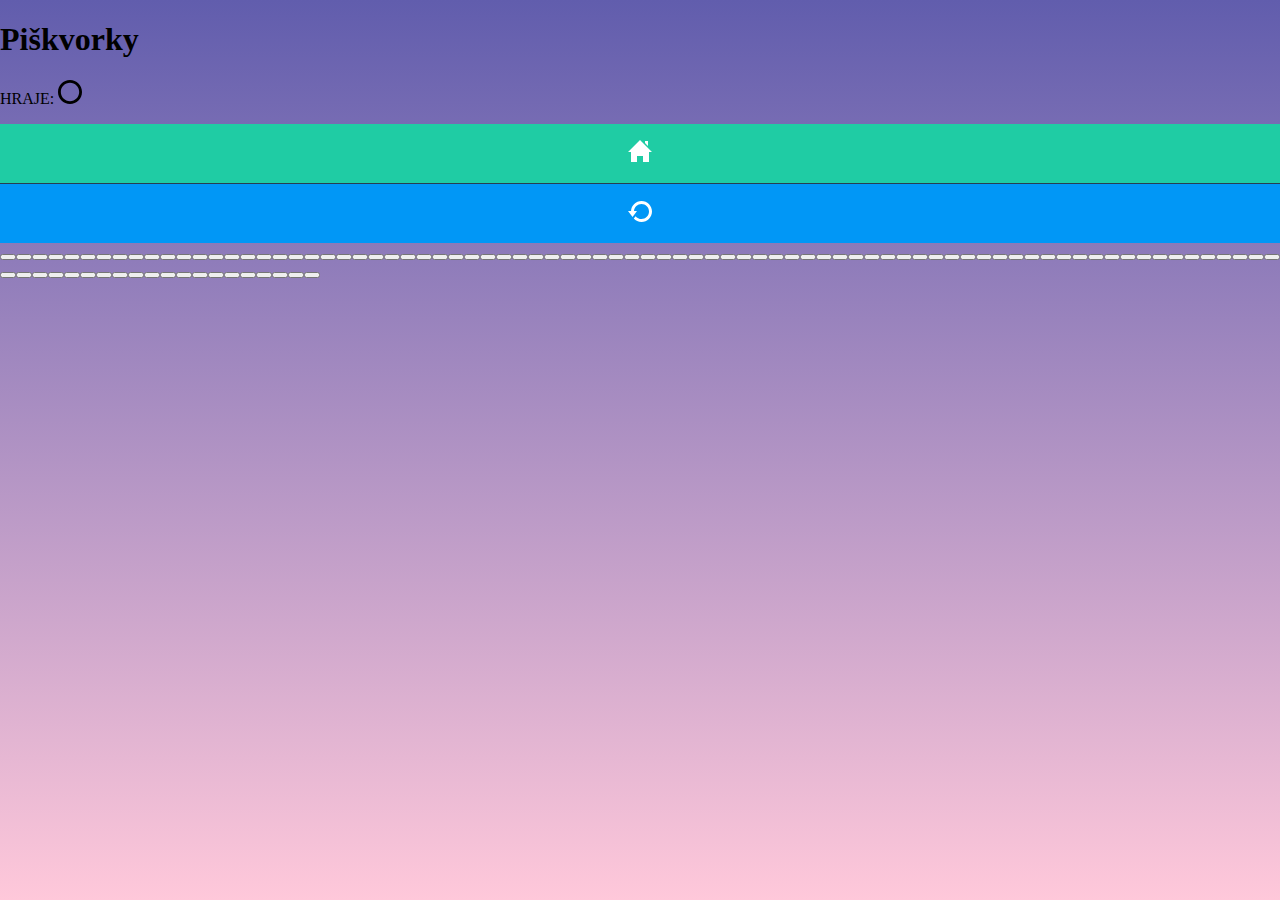
==== hra.html @ b9f61a4a "Hra HTML" ====
<!DOCTYPE html>
<html lang="cs">
  <head>
    <meta charset="UTF-8" />
    <meta http-equiv="X-UA-Compatible" content="IE=edge" />
    <meta name="viewport" content="width=device-width, initial-scale=1.0" />
    <title>Hra</title>
    <link rel="stylesheet" type="text/css" href="styly.css" />
    <link rel="preconnect" href="https://fonts.gstatic.com" />
    <link
      href="https://fonts.googleapis.com/css2?family=Lobster&family=Roboto&display=swap"
      rel="stylesheet"
    />
  </head>
  <body>
    <main class="hra">
      <section class="hlavicka">
        <h1 class="hlavicka__nadpis">Piškvorky</h1>
        <div class="hlavicka__detail">
          <p class="hrac">
            HRAJE:
            <img class="hrac--kolecko-bile" src="circle.svg" alt="kolečko" />
          </p>
          <section class="piskvorky__tlacitko">
            <a class="piskvorky__tlacitko--zelene" href="index.html"
              ><img src="home.svg" alt="Tlačítko domů"
            /></a>
            <a class="piskvorky__tlacitko--modre" href="hra.html"
              ><img src="restart.svg" alt="Tlačítko pro novou hru"
            /></a>
          </section>
        </div>
      </section>
      <section class="herni-pole">
        <button type="button"></button><button type="button"></button
        ><button type="button"></button><button type="button"></button
        ><button type="button"></button><button type="button"></button
        ><button type="button"></button><button type="button"></button
        ><button type="button"></button><button type="button"></button
        ><button type="button"></button><button type="button"></button
        ><button type="button"></button><button type="button"></button
        ><button type="button"></button><button type="button"></button
        ><button type="button"></button><button type="button"></button
        ><button type="button"></button><button type="button"></button
        ><button type="button"></button><button type="button"></button
        ><button type="button"></button><button type="button"></button
        ><button type="button"></button><button type="button"></button
        ><button type="button"></button><button type="button"></button
        ><button type="button"></button><button type="button"></button
        ><button type="button"></button><button type="button"></button
        ><button type="button"></button><button type="button"></button
        ><button type="button"></button><button type="button"></button
        ><button type="button"></button><button type="button"></button
        ><button type="button"></button><button type="button"></button
        ><button type="button"></button><button type="button"></button
        ><button type="button"></button><button type="button"></button
        ><button type="button"></button><button type="button"></button
        ><button type="button"></button><button type="button"></button
        ><button type="button"></button><button type="button"></button
        ><button type="button"></button><button type="button"></button
        ><button type="button"></button><button type="button"></button
        ><button type="button"></button><button type="button"></button
        ><button type="button"></button><button type="button"></button
        ><button type="button"></button><button type="button"></button
        ><button type="button"></button><button type="button"></button
        ><button type="button"></button><button type="button"></button
        ><button type="button"></button><button type="button"></button
        ><button type="button"></button><button type="button"></button
        ><button type="button"></button><button type="button"></button
        ><button type="button"></button><button type="button"></button
        ><button type="button"></button><button type="button"></button
        ><button type="button"></button><button type="button"></button
        ><button type="button"></button><button type="button"></button
        ><button type="button"></button><button type="button"></button
        ><button type="button"></button><button type="button"></button
        ><button type="button"></button><button type="button"></button
        ><button type="button"></button><button type="button"></button
        ><button type="button"></button><button type="button"></button
        ><button type="button"></button><button type="button"></button
        ><button type="button"></button><button type="button"></button
        ><button type="button"></button><button type="button"></button
        ><button type="button"></button><button type="button"></button
        ><button type="button"></button><button type="button"></button
        ><button type="button"></button><button type="button"></button>
      </section>
    </main>
  </body>
</html>
---- styly.css ----
html {
  box-sizing: border-box;
}
*,
::after,
::before {
  box-sizing: inherit;
}

body {
  margin: 0;
  padding: 0;
  background: linear-gradient(#615dad, #ffc8da);
  background-repeat: no-repeat;
  background-attachment: fixed;
  display: flex;
  justify-content: center;
}

.piskvorky {
  width: 365px;
  background-color: #283e50;
  border-radius: 10px 10px 0 0;
  margin: 3.25rem;
  box-shadow: 0 -5px 20px rgba(0, 0, 0, 0.5);
  color: #ffffff;
  font-family: 'Roboto', sans-serif;
  text-align: center;
  font-size: 1rem;
  line-height: 1.5;
  padding: 0;
}

.hlavicka__obrazek {
  width: 365px;
  height: 220px;
  border-radius: 10px 10px 0 0;
}

.informace {
  margin: 0;
  padding: 1.25rem 0.938rem;
}

.informace__nadpis {
  margin: 0;
  padding-bottom: 0.625rem;
  font-family: 'Lobster', cursive;
  font-weight: normal;
  font-size: 3rem;
  line-height: 1.2;
}

.piskvorky__tlacitko a {
  text-decoration: none;
  color: #ffffff;
  display: block;
  text-align: center;
  padding: 0.938rem 0;
  font-size: 1.1rem;
}

.piskvorky__tlacitko--zelene {
  background-color: #1fcca4;
  border-bottom: 1px solid #283e50;
}

.piskvorky__tlacitko--zelene:hover,
.piskvorky__tlacitko--zelene:focus {
  background-color: #1cbb96;
}

.piskvorky__tlacitko--modre {
  background-color: #0197f6;
}

.piskvorky__tlacitko--modre:hover,
.piskvorky__tlacitko--modre:focus {
  background-color: #0090e9;
}

/* mobile first: úzká obrazovka / mobilní zařízení */
.pravidla {
  max-width: 800px;
  background-color: #283e50;
  border-radius: 10px 10px 0 0;
  margin: 3.25rem;
  box-shadow: 0 -5px 20px rgba(0, 0, 0, 0.5);
  color: #ffffff;
  font-family: 'Roboto', sans-serif;
  text-align: left;
  font-size: 1rem;
  line-height: 1.5;
}

.prehled-pravidel {
  margin-top: 0.625rem;
  padding: 0.625rem;
}

.prehled-pravidel__nadpis {
  margin: 0;
  padding-bottom: 0.625rem;
  font-family: 'Lobster', cursive;
  font-weight: normal;
  text-align: center;
  font-size: 2.5rem;
  line-height: 1.2;
}

.prehled-pravidel__text li {
  padding: 0 0 0.625rem 0.625rem;
}

.prehled-pravidel__text--kolecko-bile,
.prehled-pravidel__text--krizek-bily {
  width: 1em;
  height: 1em;
  filter: invert(100%);
}

.ukazky-ze-hry {
  padding: 0;
}

.priklad {
  font-size: 1rem;
  text-align: center;
  margin-bottom: 2.5rem;
}

.priklad__obrazek {
  width: 100%;
}

.priklad__text {
  font-style: italic;
  padding-top: 0.3rem;
}

/* široká obrazovka / tablet */
@media only screen and (min-width: 600px) {
  .pravidla {
    font-size: 1.2rem;
  }
  .prehled-pravidel__nadpis {
    font-size: 3rem;
  }
  .prehled-pravidel {
    padding: 1rem 1.5rem, 1rem 1rem;
  }
  .ukazky-ze-hry {
    padding: 1.875rem 1.875rem 0 1.875rem;
    display: flex;
    flex-wrap: wrap;
    justify-content: space-between;
  }
  .priklad {
    margin: 0;
    padding-bottom: 2.5rem;
    width: calc((100% - 1.875rem) / 2);
  }
}

/* ultra široká obrazovka / PC */
@media only screen and (min-width: 1200px) {
  .pravidla {
    max-width: 1000px;
  }
}
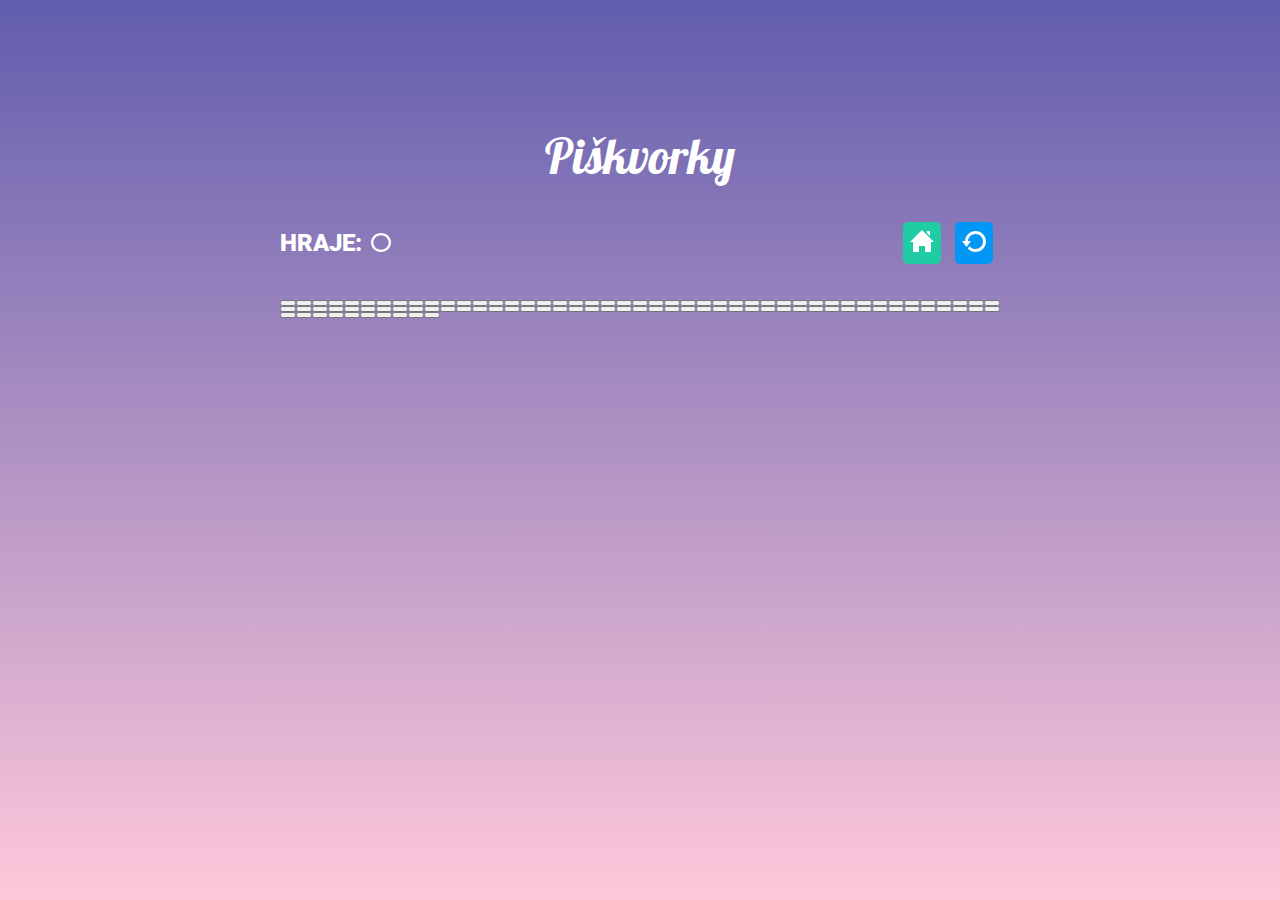
==== commit 8e649d72: "CSS hlavička a tlačítka" ====
--- a/hra.html
+++ b/hra.html
@@ -16,20 +16,20 @@
     <main class="hra">
       <section class="hlavicka">
         <h1 class="hlavicka__nadpis">Piškvorky</h1>
-        <div class="hlavicka__detail">
-          <p class="hrac">
-            HRAJE:
+        <section class="hlavicka__detail">
+          <div class="hrac">
+            <p class="hrac__text">HRAJE:</p>
             <img class="hrac--kolecko-bile" src="circle.svg" alt="kolečko" />
-          </p>
-          <section class="piskvorky__tlacitko">
-            <a class="piskvorky__tlacitko--zelene" href="index.html"
+          </div>
+          <div class="hra__tlacitko">
+            <a class="hra__tlacitko--zelene" href="index.html"
               ><img src="home.svg" alt="Tlačítko domů"
             /></a>
-            <a class="piskvorky__tlacitko--modre" href="hra.html"
+            <a class="hra__tlacitko--modre" href="hra.html"
               ><img src="restart.svg" alt="Tlačítko pro novou hru"
             /></a>
-          </section>
-        </div>
+          </div>
+        </section>
       </section>
       <section class="herni-pole">
         <button type="button"></button><button type="button"></button
--- a/styly.css
+++ b/styly.css
@@ -7,6 +7,7 @@
   box-sizing: inherit;
 }
 
+/* Pozadí všech stránek: */
 body {
   margin: 0;
   padding: 0;
@@ -17,6 +18,7 @@
   justify-content: center;
 }
 
+/* Úvodní stránka: Piškvorky */
 .piskvorky {
   width: 365px;
   background-color: #283e50;
@@ -79,6 +81,7 @@
   background-color: #0090e9;
 }
 
+/* Stránka s pravidly: */
 /* mobile first: úzká obrazovka / mobilní zařízení */
 .pravidla {
   max-width: 800px;
@@ -168,3 +171,97 @@
     max-width: 1000px;
   }
 }
+
+/* Stránka hra: */
+.hra {
+  max-width: 80vmin;
+  margin: 10% 0;
+  color: #ffffff;
+  font-family: 'Roboto', sans-serif;
+  text-align: left;
+}
+
+.hlavicka__nadpis {
+  margin: 0;
+  padding: 0;
+  font-family: 'Lobster', cursive;
+  font-weight: normal;
+  text-align: center;
+  font-size: 3rem;
+  line-height: 1.2;
+}
+
+.hlavicka__detail {
+  display: flex;
+  justify-content: space-between;
+  margin: 5% 0;
+}
+
+.hrac {
+  display: flex;
+  align-items: center;
+  margin: 0;
+  width: calc(((100% - 1rem) / 3) * 2);
+}
+
+.hrac__text {
+  margin: 0;
+  font-size: 1.5rem;
+  font-weight: 900;
+  margin-right: 2%;
+}
+
+.hrac--kolecko-bile {
+  display: block;
+  width: 1.2rem;
+  height: 1.2rem;
+  filter: invert(100%);
+}
+
+.hra__tlacitko {
+  display: flex;
+  justify-content: flex-end;
+  align-items: center;
+  width: calc((100% - 1rem) / 3);
+}
+
+.hra__tlacitko a {
+  display: block;
+  margin: 0 3%;
+  padding: 3%;
+  border-radius: 5px;
+}
+
+.hra__tlacitko--zelene img,
+.hra__tlacitko--modre img {
+  width: 100%;
+}
+
+.hra__tlacitko--zelene {
+  background-color: #1fcca4;
+}
+
+.hra__tlacitko--zelene:hover,
+.hra__tlacitko--zelene:focus {
+  background-color: #1cbb96;
+}
+
+.hra__tlacitko--modre {
+  background-color: #0197f6;
+}
+
+.hra__tlacitko--modre:hover,
+.hra__tlacitko--modre:focus {
+  background-color: #0090e9;
+}
+
+.herni-pole {
+  display: flex;
+  flex-wrap: wrap;
+  padding: 0;
+}
+
+/* button {
+  padding: 0;
+  margin: 0;
+} */
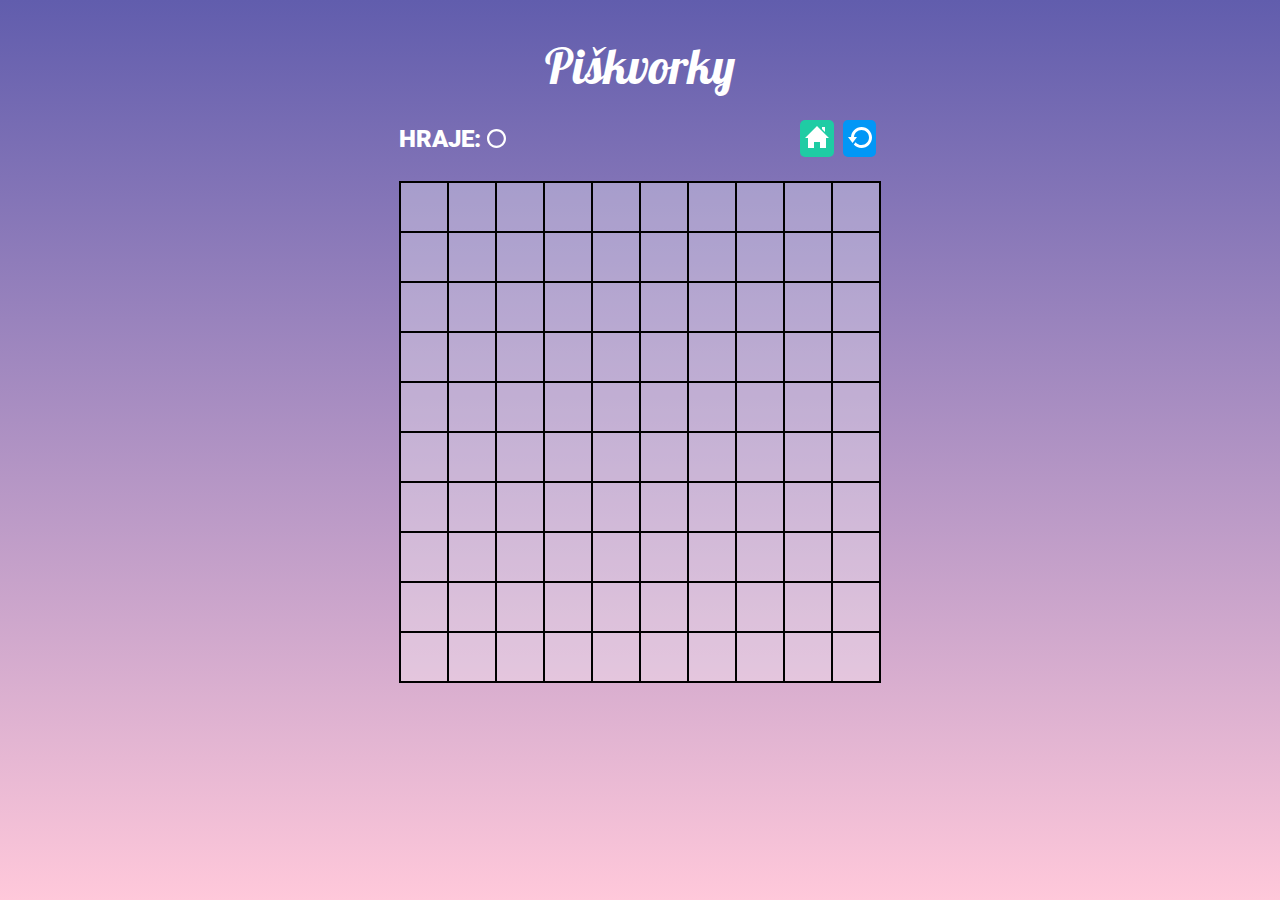
==== commit c4df665a: "CSS herní pole" ====
--- a/hra.html
+++ b/hra.html
@@ -19,7 +19,11 @@
         <section class="hlavicka__detail">
           <div class="hrac">
             <p class="hrac__text">HRAJE:</p>
-            <img class="hrac--kolecko-bile" src="circle.svg" alt="kolečko" />
+            <img
+              class="hrac__symbol--kolecko-bile"
+              src="circle.svg"
+              alt="kolečko"
+            />
           </div>
           <div class="hra__tlacitko">
             <a class="hra__tlacitko--zelene" href="index.html"
@@ -32,56 +36,126 @@
         </section>
       </section>
       <section class="herni-pole">
-        <button type="button"></button><button type="button"></button
-        ><button type="button"></button><button type="button"></button
-        ><button type="button"></button><button type="button"></button
-        ><button type="button"></button><button type="button"></button
-        ><button type="button"></button><button type="button"></button
-        ><button type="button"></button><button type="button"></button
-        ><button type="button"></button><button type="button"></button
-        ><button type="button"></button><button type="button"></button
-        ><button type="button"></button><button type="button"></button
-        ><button type="button"></button><button type="button"></button
-        ><button type="button"></button><button type="button"></button
-        ><button type="button"></button><button type="button"></button
-        ><button type="button"></button><button type="button"></button
-        ><button type="button"></button><button type="button"></button
-        ><button type="button"></button><button type="button"></button
-        ><button type="button"></button><button type="button"></button
-        ><button type="button"></button><button type="button"></button
-        ><button type="button"></button><button type="button"></button
-        ><button type="button"></button><button type="button"></button
-        ><button type="button"></button><button type="button"></button
-        ><button type="button"></button><button type="button"></button
-        ><button type="button"></button><button type="button"></button
-        ><button type="button"></button><button type="button"></button
-        ><button type="button"></button><button type="button"></button
-        ><button type="button"></button><button type="button"></button
-        ><button type="button"></button><button type="button"></button
-        ><button type="button"></button><button type="button"></button
-        ><button type="button"></button><button type="button"></button
-        ><button type="button"></button><button type="button"></button
-        ><button type="button"></button><button type="button"></button
-        ><button type="button"></button><button type="button"></button
-        ><button type="button"></button><button type="button"></button
-        ><button type="button"></button><button type="button"></button
-        ><button type="button"></button><button type="button"></button
-        ><button type="button"></button><button type="button"></button
-        ><button type="button"></button><button type="button"></button
-        ><button type="button"></button><button type="button"></button
-        ><button type="button"></button><button type="button"></button
-        ><button type="button"></button><button type="button"></button
-        ><button type="button"></button><button type="button"></button
-        ><button type="button"></button><button type="button"></button
-        ><button type="button"></button><button type="button"></button
-        ><button type="button"></button><button type="button"></button
-        ><button type="button"></button><button type="button"></button
-        ><button type="button"></button><button type="button"></button
-        ><button type="button"></button><button type="button"></button
-        ><button type="button"></button><button type="button"></button
-        ><button type="button"></button><button type="button"></button
-        ><button type="button"></button><button type="button"></button
-        ><button type="button"></button><button type="button"></button>
+        <div class="herni-pole__rada">
+          <button type="button"></button>
+          <button type="button"></button>
+          <button type="button"></button>
+          <button type="button"></button>
+          <button type="button"></button>
+          <button type="button"></button>
+          <button type="button"></button>
+          <button type="button"></button>
+          <button type="button"></button>
+          <button type="button"></button>
+        </div>
+        <div class="herni-pole__rada">
+          <button type="button"></button>
+          <button type="button"></button>
+          <button type="button"></button>
+          <button type="button"></button>
+          <button type="button"></button>
+          <button type="button"></button>
+          <button type="button"></button>
+          <button type="button"></button>
+          <button type="button"></button>
+          <button type="button"></button>
+        </div>
+        <div class="herni-pole__rada">
+          <button type="button"></button>
+          <button type="button"></button>
+          <button type="button"></button>
+          <button type="button"></button>
+          <button type="button"></button>
+          <button type="button"></button>
+          <button type="button"></button>
+          <button type="button"></button>
+          <button type="button"></button>
+          <button type="button"></button>
+        </div>
+        <div class="herni-pole__rada">
+          <button type="button"></button>
+          <button type="button"></button>
+          <button type="button"></button>
+          <button type="button"></button>
+          <button type="button"></button>
+          <button type="button"></button>
+          <button type="button"></button>
+          <button type="button"></button>
+          <button type="button"></button>
+          <button type="button"></button>
+        </div>
+        <div class="herni-pole__rada">
+          <button type="button"></button>
+          <button type="button"></button>
+          <button type="button"></button>
+          <button type="button"></button>
+          <button type="button"></button>
+          <button type="button"></button>
+          <button type="button"></button>
+          <button type="button"></button>
+          <button type="button"></button>
+          <button type="button"></button>
+        </div>
+        <div class="herni-pole__rada">
+          <button type="button"></button>
+          <button type="button"></button>
+          <button type="button"></button>
+          <button type="button"></button>
+          <button type="button"></button>
+          <button type="button"></button>
+          <button type="button"></button>
+          <button type="button"></button>
+          <button type="button"></button>
+          <button type="button"></button>
+        </div>
+        <div class="herni-pole__rada">
+          <button type="button"></button>
+          <button type="button"></button>
+          <button type="button"></button>
+          <button type="button"></button>
+          <button type="button"></button>
+          <button type="button"></button>
+          <button type="button"></button>
+          <button type="button"></button>
+          <button type="button"></button>
+          <button type="button"></button>
+        </div>
+        <div class="herni-pole__rada">
+          <button type="button"></button>
+          <button type="button"></button>
+          <button type="button"></button>
+          <button type="button"></button>
+          <button type="button"></button>
+          <button type="button"></button>
+          <button type="button"></button>
+          <button type="button"></button>
+          <button type="button"></button>
+          <button type="button"></button>
+        </div>
+        <div class="herni-pole__rada">
+          <button type="button"></button>
+          <button type="button"></button>
+          <button type="button"></button>
+          <button type="button"></button>
+          <button type="button"></button>
+          <button type="button"></button>
+          <button type="button"></button>
+          <button type="button"></button>
+          <button type="button"></button>
+          <button type="button"></button>
+        </div>
+        <div class="herni-pole__rada">
+          <button type="button"></button>
+          <button type="button"></button>
+          <button type="button"></button>
+          <button type="button"></button>
+          <button type="button"></button>
+          <button type="button"></button>
+          <button type="button"></button>
+          <button type="button"></button>
+          <button type="button"></button>
+          <button type="button"></button>
+        </div>
       </section>
     </main>
   </body>
--- a/styly.css
+++ b/styly.css
@@ -175,10 +175,9 @@
 /* Stránka hra: */
 .hra {
   max-width: 80vmin;
-  margin: 10% 0;
+  margin: 3% 0;
   color: #ffffff;
   font-family: 'Roboto', sans-serif;
-  text-align: left;
 }
 
 .hlavicka__nadpis {
@@ -211,7 +210,7 @@
   margin-right: 2%;
 }
 
-.hrac--kolecko-bile {
+.hrac__symbol--kolecko-bile {
   display: block;
   width: 1.2rem;
   height: 1.2rem;
@@ -256,12 +255,41 @@
 }
 
 .herni-pole {
-  display: flex;
-  flex-wrap: wrap;
-  padding: 0;
-}
-
-/* button {
-  padding: 0;
-  margin: 0;
-} */
+  border: 2px solid black;
+  border-right: none;
+}
+
+.herni-pole__rada {
+  width: 100%;
+  text-align: center;
+  display: flex;
+  padding: 0;
+  border-bottom: 2px solid black;
+}
+
+.herni-pole:last-child {
+  border-bottom: none;
+}
+
+/* Úzká obrazovka */
+button {
+  padding: 0;
+  width: 1.5rem;
+  height: 1.5rem;
+  border: none;
+  border-right: 2px solid black;
+  background: rgba(255, 255, 255, 0.3);
+}
+
+button:hover,
+button:focus {
+  background: rgba(255, 255, 255, 0.4);
+}
+
+/* Široka obrazovka */
+@media only screen and (min-width: 600px) {
+  button {
+    width: 3rem;
+    height: 3rem;
+  }
+}
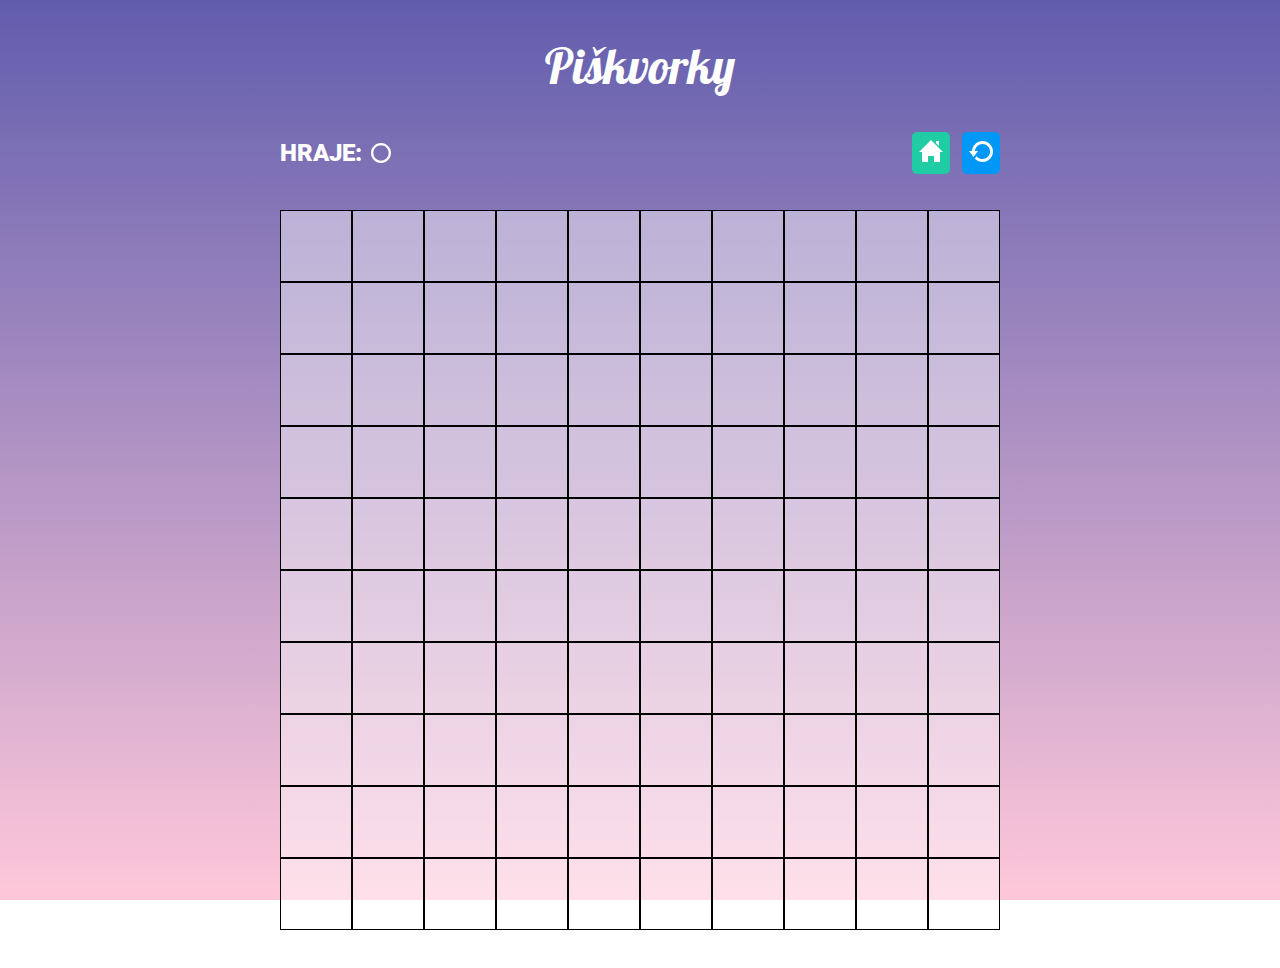
==== commit b2637df8: "úpravy po code review" ====
--- a/hra.html
+++ b/hra.html
@@ -36,126 +36,106 @@
         </section>
       </section>
       <section class="herni-pole">
-        <div class="herni-pole__rada">
-          <button type="button"></button>
-          <button type="button"></button>
-          <button type="button"></button>
-          <button type="button"></button>
-          <button type="button"></button>
-          <button type="button"></button>
-          <button type="button"></button>
-          <button type="button"></button>
-          <button type="button"></button>
-          <button type="button"></button>
-        </div>
-        <div class="herni-pole__rada">
-          <button type="button"></button>
-          <button type="button"></button>
-          <button type="button"></button>
-          <button type="button"></button>
-          <button type="button"></button>
-          <button type="button"></button>
-          <button type="button"></button>
-          <button type="button"></button>
-          <button type="button"></button>
-          <button type="button"></button>
-        </div>
-        <div class="herni-pole__rada">
-          <button type="button"></button>
-          <button type="button"></button>
-          <button type="button"></button>
-          <button type="button"></button>
-          <button type="button"></button>
-          <button type="button"></button>
-          <button type="button"></button>
-          <button type="button"></button>
-          <button type="button"></button>
-          <button type="button"></button>
-        </div>
-        <div class="herni-pole__rada">
-          <button type="button"></button>
-          <button type="button"></button>
-          <button type="button"></button>
-          <button type="button"></button>
-          <button type="button"></button>
-          <button type="button"></button>
-          <button type="button"></button>
-          <button type="button"></button>
-          <button type="button"></button>
-          <button type="button"></button>
-        </div>
-        <div class="herni-pole__rada">
-          <button type="button"></button>
-          <button type="button"></button>
-          <button type="button"></button>
-          <button type="button"></button>
-          <button type="button"></button>
-          <button type="button"></button>
-          <button type="button"></button>
-          <button type="button"></button>
-          <button type="button"></button>
-          <button type="button"></button>
-        </div>
-        <div class="herni-pole__rada">
-          <button type="button"></button>
-          <button type="button"></button>
-          <button type="button"></button>
-          <button type="button"></button>
-          <button type="button"></button>
-          <button type="button"></button>
-          <button type="button"></button>
-          <button type="button"></button>
-          <button type="button"></button>
-          <button type="button"></button>
-        </div>
-        <div class="herni-pole__rada">
-          <button type="button"></button>
-          <button type="button"></button>
-          <button type="button"></button>
-          <button type="button"></button>
-          <button type="button"></button>
-          <button type="button"></button>
-          <button type="button"></button>
-          <button type="button"></button>
-          <button type="button"></button>
-          <button type="button"></button>
-        </div>
-        <div class="herni-pole__rada">
-          <button type="button"></button>
-          <button type="button"></button>
-          <button type="button"></button>
-          <button type="button"></button>
-          <button type="button"></button>
-          <button type="button"></button>
-          <button type="button"></button>
-          <button type="button"></button>
-          <button type="button"></button>
-          <button type="button"></button>
-        </div>
-        <div class="herni-pole__rada">
-          <button type="button"></button>
-          <button type="button"></button>
-          <button type="button"></button>
-          <button type="button"></button>
-          <button type="button"></button>
-          <button type="button"></button>
-          <button type="button"></button>
-          <button type="button"></button>
-          <button type="button"></button>
-          <button type="button"></button>
-        </div>
-        <div class="herni-pole__rada">
-          <button type="button"></button>
-          <button type="button"></button>
-          <button type="button"></button>
-          <button type="button"></button>
-          <button type="button"></button>
-          <button type="button"></button>
-          <button type="button"></button>
-          <button type="button"></button>
-          <button type="button"></button>
-          <button type="button"></button>
-        </div>
+        <button type="button"></button>
+        <button type="button"></button>
+        <button type="button"></button>
+        <button type="button"></button>
+        <button type="button"></button>
+        <button type="button"></button>
+        <button type="button"></button>
+        <button type="button"></button>
+        <button type="button"></button>
+        <button type="button"></button>
+        <button type="button"></button>
+        <button type="button"></button>
+        <button type="button"></button>
+        <button type="button"></button>
+        <button type="button"></button>
+        <button type="button"></button>
+        <button type="button"></button>
+        <button type="button"></button>
+        <button type="button"></button>
+        <button type="button"></button>
+        <button type="button"></button>
+        <button type="button"></button>
+        <button type="button"></button>
+        <button type="button"></button>
+        <button type="button"></button>
+        <button type="button"></button>
+        <button type="button"></button>
+        <button type="button"></button>
+        <button type="button"></button>
+        <button type="button"></button>
+        <button type="button"></button>
+        <button type="button"></button>
+        <button type="button"></button>
+        <button type="button"></button>
+        <button type="button"></button>
+        <button type="button"></button>
+        <button type="button"></button>
+        <button type="button"></button>
+        <button type="button"></button>
+        <button type="button"></button>
+        <button type="button"></button>
+        <button type="button"></button>
+        <button type="button"></button>
+        <button type="button"></button>
+        <button type="button"></button>
+        <button type="button"></button>
+        <button type="button"></button>
+        <button type="button"></button>
+        <button type="button"></button>
+        <button type="button"></button>
+        <button type="button"></button>
+        <button type="button"></button>
+        <button type="button"></button>
+        <button type="button"></button>
+        <button type="button"></button>
+        <button type="button"></button>
+        <button type="button"></button>
+        <button type="button"></button>
+        <button type="button"></button>
+        <button type="button"></button>
+        <button type="button"></button>
+        <button type="button"></button>
+        <button type="button"></button>
+        <button type="button"></button>
+        <button type="button"></button>
+        <button type="button"></button>
+        <button type="button"></button>
+        <button type="button"></button>
+        <button type="button"></button>
+        <button type="button"></button>
+        <button type="button"></button>
+        <button type="button"></button>
+        <button type="button"></button>
+        <button type="button"></button>
+        <button type="button"></button>
+        <button type="button"></button>
+        <button type="button"></button>
+        <button type="button"></button>
+        <button type="button"></button>
+        <button type="button"></button>
+        <button type="button"></button>
+        <button type="button"></button>
+        <button type="button"></button>
+        <button type="button"></button>
+        <button type="button"></button>
+        <button type="button"></button>
+        <button type="button"></button>
+        <button type="button"></button>
+        <button type="button"></button>
+        <button type="button"></button>
+        <button type="button"></button>
+        <button type="button"></button>
+        <button type="button"></button>
+        <button type="button"></button>
+        <button type="button"></button>
+        <button type="button"></button>
+        <button type="button"></button>
+        <button type="button"></button>
+        <button type="button"></button>
+        <button type="button"></button>
       </section>
     </main>
   </body>
--- a/styly.css
+++ b/styly.css
@@ -226,7 +226,6 @@
 
 .hra__tlacitko a {
   display: block;
-  margin: 0 3%;
   padding: 3%;
   border-radius: 5px;
 }
@@ -238,6 +237,7 @@
 
 .hra__tlacitko--zelene {
   background-color: #1fcca4;
+  margin-right: 5%;
 }
 
 .hra__tlacitko--zelene:hover,
@@ -255,41 +255,29 @@
 }
 
 .herni-pole {
-  border: 2px solid black;
-  border-right: none;
-}
-
-.herni-pole__rada {
-  width: 100%;
-  text-align: center;
-  display: flex;
-  padding: 0;
-  border-bottom: 2px solid black;
-}
-
-.herni-pole:last-child {
-  border-bottom: none;
-}
-
-/* Úzká obrazovka */
+  border: none;
+  display: flex;
+  flex-wrap: wrap;
+  padding: 0;
+  width: 80vmin;
+  height: 80vmin;
+  border: none;
+  background: rgba(255, 255, 255, 0.3);
+}
+
 button {
   padding: 0;
-  width: 1.5rem;
-  height: 1.5rem;
-  border: none;
-  border-right: 2px solid black;
-  background: rgba(255, 255, 255, 0.3);
+  margin: 0;
+  flex: 0 0 calc(100% / 10);
+  height: calc(100% / 10);
+  border: 1px solid black;
+  background: rgba(255, 255, 255, 0.2);
+  cursor: pointer;
 }
 
 button:hover,
-button:focus {
-  background: rgba(255, 255, 255, 0.4);
-}
-
-/* Široka obrazovka */
-@media only screen and (min-width: 600px) {
-  button {
-    width: 3rem;
-    height: 3rem;
-  }
-}
+button:focus-within,
+button:active {
+  background: rgba(255, 255, 255, 0.5);
+  outline: none;
+}
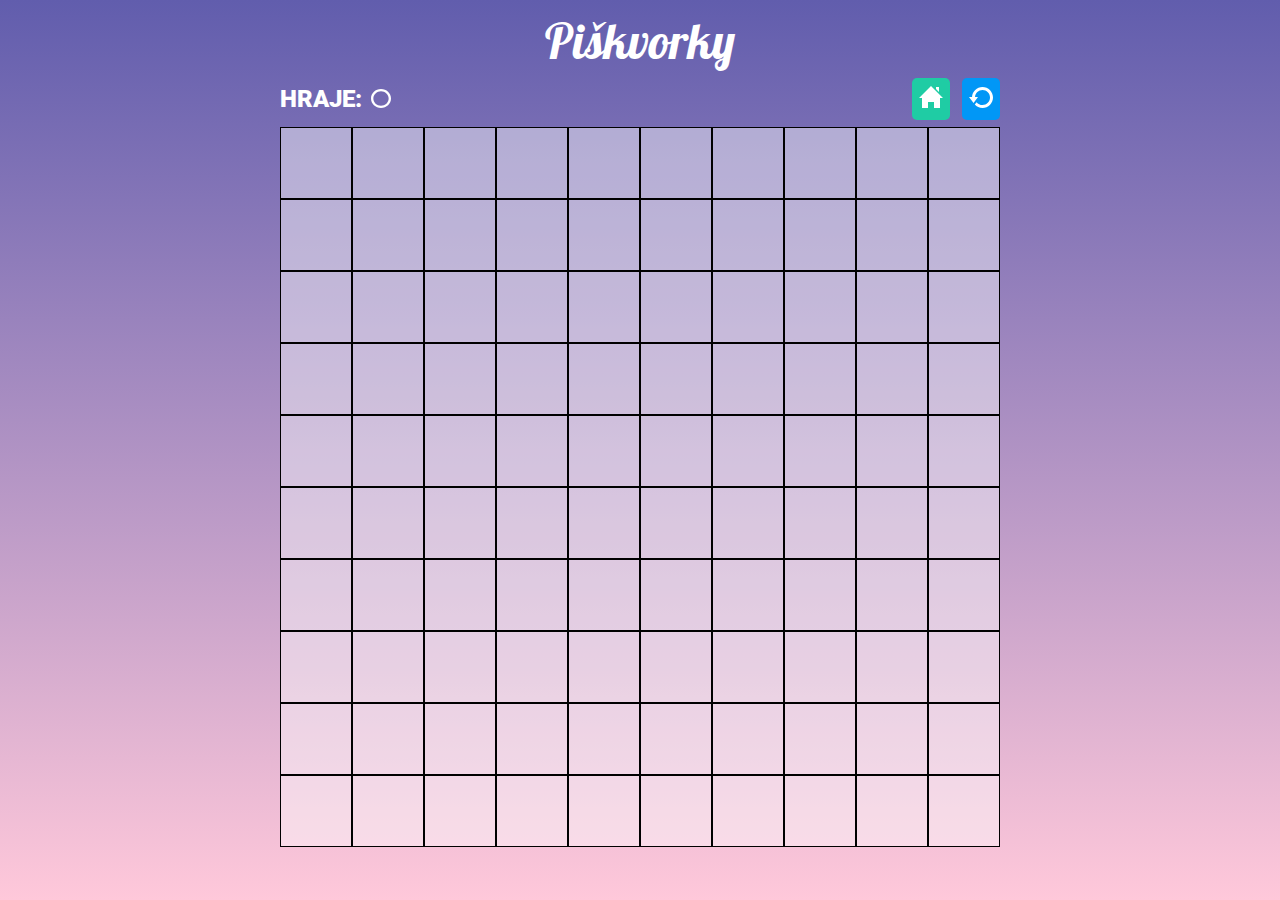
==== commit 47b131cc: "Přidání symbolů v HTML, JS 5.iv a 5.v" ====
--- a/hra.html
+++ b/hra.html
@@ -20,9 +20,9 @@
           <div class="hrac">
             <p class="hrac__text">HRAJE:</p>
             <img
-              class="hrac__symbol--kolecko-bile"
+              class="hrac__symbol"
               src="circle.svg"
-              alt="kolečko"
+              alt="symbol hráče na tahu"
             />
           </div>
           <div class="hra__tlacitko">
@@ -36,107 +36,408 @@
         </section>
       </section>
       <section class="herni-pole">
-        <button type="button"></button>
-        <button type="button"></button>
-        <button type="button"></button>
-        <button type="button"></button>
-        <button type="button"></button>
-        <button type="button"></button>
-        <button type="button"></button>
-        <button type="button"></button>
-        <button type="button"></button>
-        <button type="button"></button>
-        <button type="button"></button>
-        <button type="button"></button>
-        <button type="button"></button>
-        <button type="button"></button>
-        <button type="button"></button>
-        <button type="button"></button>
-        <button type="button"></button>
-        <button type="button"></button>
-        <button type="button"></button>
-        <button type="button"></button>
-        <button type="button"></button>
-        <button type="button"></button>
-        <button type="button"></button>
-        <button type="button"></button>
-        <button type="button"></button>
-        <button type="button"></button>
-        <button type="button"></button>
-        <button type="button"></button>
-        <button type="button"></button>
-        <button type="button"></button>
-        <button type="button"></button>
-        <button type="button"></button>
-        <button type="button"></button>
-        <button type="button"></button>
-        <button type="button"></button>
-        <button type="button"></button>
-        <button type="button"></button>
-        <button type="button"></button>
-        <button type="button"></button>
-        <button type="button"></button>
-        <button type="button"></button>
-        <button type="button"></button>
-        <button type="button"></button>
-        <button type="button"></button>
-        <button type="button"></button>
-        <button type="button"></button>
-        <button type="button"></button>
-        <button type="button"></button>
-        <button type="button"></button>
-        <button type="button"></button>
-        <button type="button"></button>
-        <button type="button"></button>
-        <button type="button"></button>
-        <button type="button"></button>
-        <button type="button"></button>
-        <button type="button"></button>
-        <button type="button"></button>
-        <button type="button"></button>
-        <button type="button"></button>
-        <button type="button"></button>
-        <button type="button"></button>
-        <button type="button"></button>
-        <button type="button"></button>
-        <button type="button"></button>
-        <button type="button"></button>
-        <button type="button"></button>
-        <button type="button"></button>
-        <button type="button"></button>
-        <button type="button"></button>
-        <button type="button"></button>
-        <button type="button"></button>
-        <button type="button"></button>
-        <button type="button"></button>
-        <button type="button"></button>
-        <button type="button"></button>
-        <button type="button"></button>
-        <button type="button"></button>
-        <button type="button"></button>
-        <button type="button"></button>
-        <button type="button"></button>
-        <button type="button"></button>
-        <button type="button"></button>
-        <button type="button"></button>
-        <button type="button"></button>
-        <button type="button"></button>
-        <button type="button"></button>
-        <button type="button"></button>
-        <button type="button"></button>
-        <button type="button"></button>
-        <button type="button"></button>
-        <button type="button"></button>
-        <button type="button"></button>
-        <button type="button"></button>
-        <button type="button"></button>
-        <button type="button"></button>
-        <button type="button"></button>
-        <button type="button"></button>
-        <button type="button"></button>
-        <button type="button"></button>
-        <button type="button"></button>
+        <button type="button">
+          <img class="circle" src="circle.svg" />
+          <img class="cross" src="cross.svg" />
+        </button>
+        <button type="button">
+          <img class="circle" src="circle.svg" />
+          <img class="cross" src="cross.svg" />
+        </button>
+        <button type="button">
+          <img class="circle" src="circle.svg" />
+          <img class="cross" src="cross.svg" />
+        </button>
+        <button type="button">
+          <img class="circle" src="circle.svg" />
+          <img class="cross" src="cross.svg" />
+        </button>
+        <button type="button">
+          <img class="circle" src="circle.svg" />
+          <img class="cross" src="cross.svg" />
+        </button>
+        <button type="button">
+          <img class="circle" src="circle.svg" />
+          <img class="cross" src="cross.svg" />
+        </button>
+        <button type="button">
+          <img class="circle" src="circle.svg" />
+          <img class="cross" src="cross.svg" />
+        </button>
+        <button type="button">
+          <img class="circle" src="circle.svg" />
+          <img class="cross" src="cross.svg" />
+        </button>
+        <button type="button">
+          <img class="circle" src="circle.svg" />
+          <img class="cross" src="cross.svg" />
+        </button>
+        <button type="button">
+          <img class="circle" src="circle.svg" />
+          <img class="cross" src="cross.svg" />
+        </button>
+        <button type="button">
+          <img class="circle" src="circle.svg" />
+          <img class="cross" src="cross.svg" />
+        </button>
+        <button type="button">
+          <img class="circle" src="circle.svg" />
+          <img class="cross" src="cross.svg" />
+        </button>
+        <button type="button">
+          <img class="circle" src="circle.svg" />
+          <img class="cross" src="cross.svg" />
+        </button>
+        <button type="button">
+          <img class="circle" src="circle.svg" />
+          <img class="cross" src="cross.svg" />
+        </button>
+        <button type="button">
+          <img class="circle" src="circle.svg" />
+          <img class="cross" src="cross.svg" />
+        </button>
+        <button type="button">
+          <img class="circle" src="circle.svg" />
+          <img class="cross" src="cross.svg" />
+        </button>
+        <button type="button">
+          <img class="circle" src="circle.svg" />
+          <img class="cross" src="cross.svg" />
+        </button>
+        <button type="button">
+          <img class="circle" src="circle.svg" />
+          <img class="cross" src="cross.svg" />
+        </button>
+        <button type="button">
+          <img class="circle" src="circle.svg" />
+          <img class="cross" src="cross.svg" />
+        </button>
+        <button type="button">
+          <img class="circle" src="circle.svg" />
+          <img class="cross" src="cross.svg" />
+        </button>
+        <button type="button">
+          <img class="circle" src="circle.svg" />
+          <img class="cross" src="cross.svg" />
+        </button>
+        <button type="button">
+          <img class="circle" src="circle.svg" />
+          <img class="cross" src="cross.svg" />
+        </button>
+        <button type="button">
+          <img class="circle" src="circle.svg" />
+          <img class="cross" src="cross.svg" />
+        </button>
+        <button type="button">
+          <img class="circle" src="circle.svg" />
+          <img class="cross" src="cross.svg" />
+        </button>
+        <button type="button">
+          <img class="circle" src="circle.svg" />
+          <img class="cross" src="cross.svg" />
+        </button>
+        <button type="button">
+          <img class="circle" src="circle.svg" />
+          <img class="cross" src="cross.svg" />
+        </button>
+        <button type="button">
+          <img class="circle" src="circle.svg" />
+          <img class="cross" src="cross.svg" />
+        </button>
+        <button type="button">
+          <img class="circle" src="circle.svg" />
+          <img class="cross" src="cross.svg" />
+        </button>
+        <button type="button">
+          <img class="circle" src="circle.svg" />
+          <img class="cross" src="cross.svg" />
+        </button>
+        <button type="button">
+          <img class="circle" src="circle.svg" />
+          <img class="cross" src="cross.svg" />
+        </button>
+        <button type="button">
+          <img class="circle" src="circle.svg" />
+          <img class="cross" src="cross.svg" />
+        </button>
+        <button type="button">
+          <img class="circle" src="circle.svg" />
+          <img class="cross" src="cross.svg" />
+        </button>
+        <button type="button">
+          <img class="circle" src="circle.svg" />
+          <img class="cross" src="cross.svg" />
+        </button>
+        <button type="button">
+          <img class="circle" src="circle.svg" />
+          <img class="cross" src="cross.svg" />
+        </button>
+        <button type="button">
+          <img class="circle" src="circle.svg" />
+          <img class="cross" src="cross.svg" />
+        </button>
+        <button type="button">
+          <img class="circle" src="circle.svg" />
+          <img class="cross" src="cross.svg" />
+        </button>
+        <button type="button">
+          <img class="circle" src="circle.svg" />
+          <img class="cross" src="cross.svg" />
+        </button>
+        <button type="button">
+          <img class="circle" src="circle.svg" />
+          <img class="cross" src="cross.svg" />
+        </button>
+        <button type="button">
+          <img class="circle" src="circle.svg" />
+          <img class="cross" src="cross.svg" />
+        </button>
+        <button type="button">
+          <img class="circle" src="circle.svg" />
+          <img class="cross" src="cross.svg" />
+        </button>
+        <button type="button">
+          <img class="circle" src="circle.svg" />
+          <img class="cross" src="cross.svg" />
+        </button>
+        <button type="button">
+          <img class="circle" src="circle.svg" />
+          <img class="cross" src="cross.svg" />
+        </button>
+        <button type="button">
+          <img class="circle" src="circle.svg" />
+          <img class="cross" src="cross.svg" />
+        </button>
+        <button type="button">
+          <img class="circle" src="circle.svg" />
+          <img class="cross" src="cross.svg" />
+        </button>
+        <button type="button">
+          <img class="circle" src="circle.svg" />
+          <img class="cross" src="cross.svg" />
+        </button>
+        <button type="button">
+          <img class="circle" src="circle.svg" />
+          <img class="cross" src="cross.svg" />
+        </button>
+        <button type="button">
+          <img class="circle" src="circle.svg" />
+          <img class="cross" src="cross.svg" />
+        </button>
+        <button type="button">
+          <img class="circle" src="circle.svg" />
+          <img class="cross" src="cross.svg" />
+        </button>
+        <button type="button">
+          <img class="circle" src="circle.svg" />
+          <img class="cross" src="cross.svg" />
+        </button>
+        <button type="button">
+          <img class="circle" src="circle.svg" />
+          <img class="cross" src="cross.svg" />
+        </button>
+        <button type="button">
+          <img class="circle" src="circle.svg" />
+          <img class="cross" src="cross.svg" />
+        </button>
+        <button type="button">
+          <img class="circle" src="circle.svg" />
+          <img class="cross" src="cross.svg" />
+        </button>
+        <button type="button">
+          <img class="circle" src="circle.svg" />
+          <img class="cross" src="cross.svg" />
+        </button>
+        <button type="button">
+          <img class="circle" src="circle.svg" />
+          <img class="cross" src="cross.svg" />
+        </button>
+        <button type="button">
+          <img class="circle" src="circle.svg" />
+          <img class="cross" src="cross.svg" />
+        </button>
+        <button type="button">
+          <img class="circle" src="circle.svg" />
+          <img class="cross" src="cross.svg" />
+        </button>
+        <button type="button">
+          <img class="circle" src="circle.svg" />
+          <img class="cross" src="cross.svg" />
+        </button>
+        <button type="button">
+          <img class="circle" src="circle.svg" />
+          <img class="cross" src="cross.svg" />
+        </button>
+        <button type="button">
+          <img class="circle" src="circle.svg" />
+          <img class="cross" src="cross.svg" />
+        </button>
+        <button type="button">
+          <img class="circle" src="circle.svg" />
+          <img class="cross" src="cross.svg" />
+        </button>
+        <button type="button">
+          <img class="circle" src="circle.svg" />
+          <img class="cross" src="cross.svg" />
+        </button>
+        <button type="button">
+          <img class="circle" src="circle.svg" />
+          <img class="cross" src="cross.svg" />
+        </button>
+        <button type="button">
+          <img class="circle" src="circle.svg" />
+          <img class="cross" src="cross.svg" />
+        </button>
+        <button type="button">
+          <img class="circle" src="circle.svg" />
+          <img class="cross" src="cross.svg" />
+        </button>
+        <button type="button">
+          <img class="circle" src="circle.svg" />
+          <img class="cross" src="cross.svg" />
+        </button>
+        <button type="button">
+          <img class="circle" src="circle.svg" />
+          <img class="cross" src="cross.svg" />
+        </button>
+        <button type="button">
+          <img class="circle" src="circle.svg" />
+          <img class="cross" src="cross.svg" />
+        </button>
+        <button type="button">
+          <img class="circle" src="circle.svg" />
+          <img class="cross" src="cross.svg" />
+        </button>
+        <button type="button">
+          <img class="circle" src="circle.svg" />
+          <img class="cross" src="cross.svg" />
+        </button>
+        <button type="button">
+          <img class="circle" src="circle.svg" />
+          <img class="cross" src="cross.svg" />
+        </button>
+        <button type="button">
+          <img class="circle" src="circle.svg" />
+          <img class="cross" src="cross.svg" />
+        </button>
+        <button type="button">
+          <img class="circle" src="circle.svg" />
+          <img class="cross" src="cross.svg" />
+        </button>
+        <button type="button">
+          <img class="circle" src="circle.svg" />
+          <img class="cross" src="cross.svg" />
+        </button>
+        <button type="button">
+          <img class="circle" src="circle.svg" />
+          <img class="cross" src="cross.svg" />
+        </button>
+        <button type="button">
+          <img class="circle" src="circle.svg" />
+          <img class="cross" src="cross.svg" />
+        </button>
+        <button type="button">
+          <img class="circle" src="circle.svg" />
+          <img class="cross" src="cross.svg" />
+        </button>
+        <button type="button">
+          <img class="circle" src="circle.svg" />
+          <img class="cross" src="cross.svg" />
+        </button>
+        <button type="button">
+          <img class="circle" src="circle.svg" />
+          <img class="cross" src="cross.svg" />
+        </button>
+        <button type="button">
+          <img class="circle" src="circle.svg" />
+          <img class="cross" src="cross.svg" />
+        </button>
+        <button type="button">
+          <img class="circle" src="circle.svg" />
+          <img class="cross" src="cross.svg" />
+        </button>
+        <button type="button">
+          <img class="circle" src="circle.svg" />
+          <img class="cross" src="cross.svg" />
+        </button>
+        <button type="button">
+          <img class="circle" src="circle.svg" />
+          <img class="cross" src="cross.svg" />
+        </button>
+        <button type="button">
+          <img class="circle" src="circle.svg" />
+          <img class="cross" src="cross.svg" />
+        </button>
+        <button type="button">
+          <img class="circle" src="circle.svg" />
+          <img class="cross" src="cross.svg" />
+        </button>
+        <button type="button">
+          <img class="circle" src="circle.svg" />
+          <img class="cross" src="cross.svg" />
+        </button>
+        <button type="button">
+          <img class="circle" src="circle.svg" />
+          <img class="cross" src="cross.svg" />
+        </button>
+        <button type="button">
+          <img class="circle" src="circle.svg" />
+          <img class="cross" src="cross.svg" />
+        </button>
+        <button type="button">
+          <img class="circle" src="circle.svg" />
+          <img class="cross" src="cross.svg" />
+        </button>
+        <button type="button">
+          <img class="circle" src="circle.svg" />
+          <img class="cross" src="cross.svg" />
+        </button>
+        <button type="button">
+          <img class="circle" src="circle.svg" />
+          <img class="cross" src="cross.svg" />
+        </button>
+        <button type="button">
+          <img class="circle" src="circle.svg" />
+          <img class="cross" src="cross.svg" />
+        </button>
+        <button type="button">
+          <img class="circle" src="circle.svg" />
+          <img class="cross" src="cross.svg" />
+        </button>
+        <button type="button">
+          <img class="circle" src="circle.svg" />
+          <img class="cross" src="cross.svg" />
+        </button>
+        <button type="button">
+          <img class="circle" src="circle.svg" />
+          <img class="cross" src="cross.svg" />
+        </button>
+        <button type="button">
+          <img class="circle" src="circle.svg" />
+          <img class="cross" src="cross.svg" />
+        </button>
+        <button type="button">
+          <img class="circle" src="circle.svg" />
+          <img class="cross" src="cross.svg" />
+        </button>
+        <button type="button">
+          <img class="circle" src="circle.svg" />
+          <img class="cross" src="cross.svg" />
+        </button>
+        <button type="button">
+          <img class="circle" src="circle.svg" />
+          <img class="cross" src="cross.svg" />
+        </button>
+        <button type="button">
+          <img class="circle" src="circle.svg" />
+          <img class="cross" src="cross.svg" />
+        </button>
+        <button type="button">
+          <img class="circle" src="circle.svg" />
+          <img class="cross" src="cross.svg" />
+        </button>
       </section>
     </main>
+    <script src="script.js"></script>
   </body>
 </html>
--- a/styly.css
+++ b/styly.css
@@ -175,7 +175,7 @@
 /* Stránka hra: */
 .hra {
   max-width: 80vmin;
-  margin: 3% 0;
+  margin: 1% 0;
   color: #ffffff;
   font-family: 'Roboto', sans-serif;
 }
@@ -193,7 +193,7 @@
 .hlavicka__detail {
   display: flex;
   justify-content: space-between;
-  margin: 5% 0;
+  margin: 1% 0;
 }
 
 .hrac {
@@ -210,7 +210,7 @@
   margin-right: 2%;
 }
 
-.hrac__symbol--kolecko-bile {
+.hrac__symbol {
   display: block;
   width: 1.2rem;
   height: 1.2rem;
@@ -273,11 +273,30 @@
   border: 1px solid black;
   background: rgba(255, 255, 255, 0.2);
   cursor: pointer;
+  text-align: center;
+  position: relative;
 }
 
 button:hover,
 button:focus-within,
 button:active {
   background: rgba(255, 255, 255, 0.5);
-  outline: none;
-}
+}
+
+button img {
+  display: block;
+  width: 90%;
+  height: 90%;
+  position: absolute;
+  top: 5%;
+  left: 5%;
+  visibility: hidden;
+}
+
+.button--circle .circle {
+  visibility: visible;
+}
+
+.button--cross .cross {
+  visibility: visible;
+}
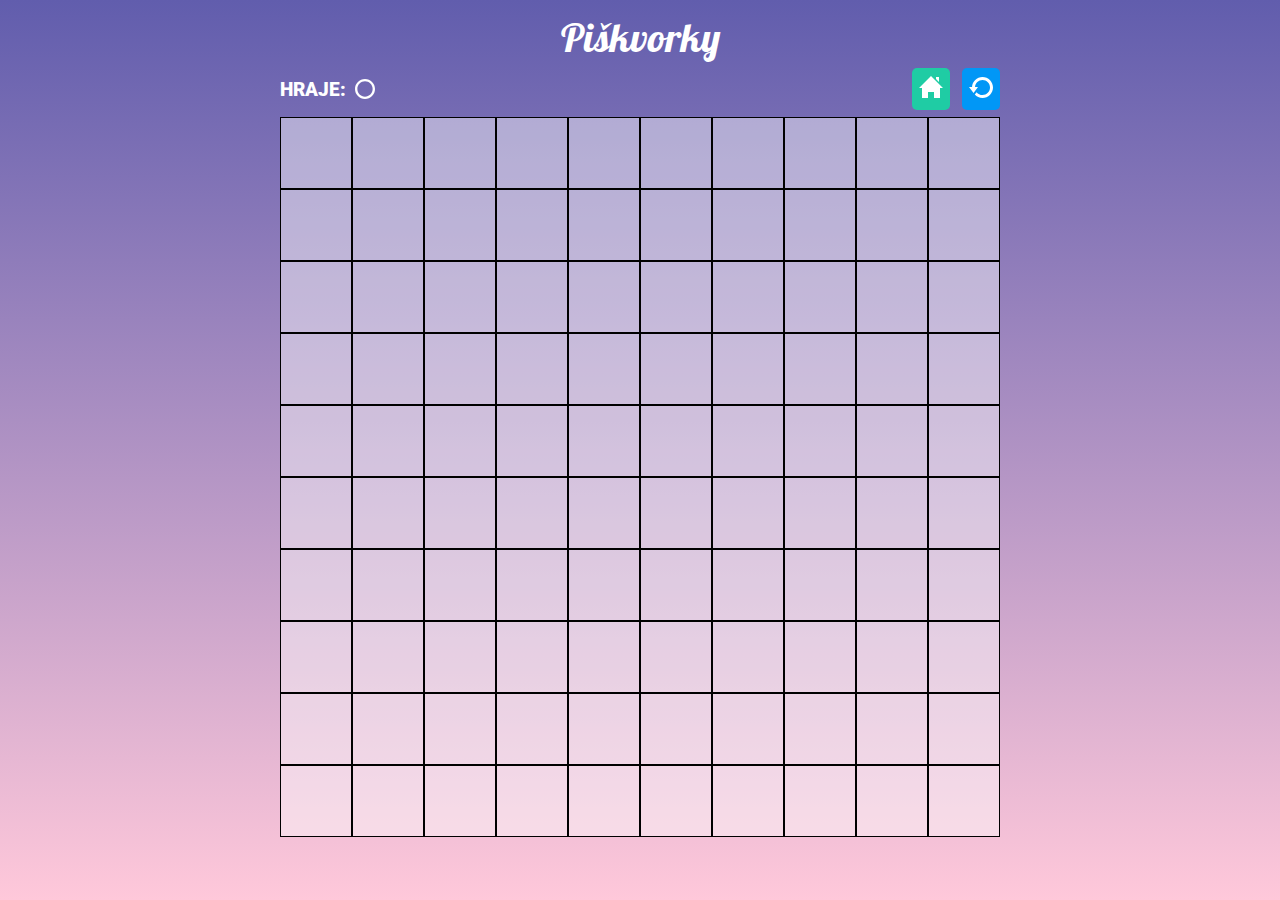
==== commit 863e45c5: "symboly jako pozadí" ====
--- a/hra.html
+++ b/hra.html
@@ -36,406 +36,106 @@
         </section>
       </section>
       <section class="herni-pole">
-        <button type="button">
-          <img class="circle" src="circle.svg" />
-          <img class="cross" src="cross.svg" />
-        </button>
-        <button type="button">
-          <img class="circle" src="circle.svg" />
-          <img class="cross" src="cross.svg" />
-        </button>
-        <button type="button">
-          <img class="circle" src="circle.svg" />
-          <img class="cross" src="cross.svg" />
-        </button>
-        <button type="button">
-          <img class="circle" src="circle.svg" />
-          <img class="cross" src="cross.svg" />
-        </button>
-        <button type="button">
-          <img class="circle" src="circle.svg" />
-          <img class="cross" src="cross.svg" />
-        </button>
-        <button type="button">
-          <img class="circle" src="circle.svg" />
-          <img class="cross" src="cross.svg" />
-        </button>
-        <button type="button">
-          <img class="circle" src="circle.svg" />
-          <img class="cross" src="cross.svg" />
-        </button>
-        <button type="button">
-          <img class="circle" src="circle.svg" />
-          <img class="cross" src="cross.svg" />
-        </button>
-        <button type="button">
-          <img class="circle" src="circle.svg" />
-          <img class="cross" src="cross.svg" />
-        </button>
-        <button type="button">
-          <img class="circle" src="circle.svg" />
-          <img class="cross" src="cross.svg" />
-        </button>
-        <button type="button">
-          <img class="circle" src="circle.svg" />
-          <img class="cross" src="cross.svg" />
-        </button>
-        <button type="button">
-          <img class="circle" src="circle.svg" />
-          <img class="cross" src="cross.svg" />
-        </button>
-        <button type="button">
-          <img class="circle" src="circle.svg" />
-          <img class="cross" src="cross.svg" />
-        </button>
-        <button type="button">
-          <img class="circle" src="circle.svg" />
-          <img class="cross" src="cross.svg" />
-        </button>
-        <button type="button">
-          <img class="circle" src="circle.svg" />
-          <img class="cross" src="cross.svg" />
-        </button>
-        <button type="button">
-          <img class="circle" src="circle.svg" />
-          <img class="cross" src="cross.svg" />
-        </button>
-        <button type="button">
-          <img class="circle" src="circle.svg" />
-          <img class="cross" src="cross.svg" />
-        </button>
-        <button type="button">
-          <img class="circle" src="circle.svg" />
-          <img class="cross" src="cross.svg" />
-        </button>
-        <button type="button">
-          <img class="circle" src="circle.svg" />
-          <img class="cross" src="cross.svg" />
-        </button>
-        <button type="button">
-          <img class="circle" src="circle.svg" />
-          <img class="cross" src="cross.svg" />
-        </button>
-        <button type="button">
-          <img class="circle" src="circle.svg" />
-          <img class="cross" src="cross.svg" />
-        </button>
-        <button type="button">
-          <img class="circle" src="circle.svg" />
-          <img class="cross" src="cross.svg" />
-        </button>
-        <button type="button">
-          <img class="circle" src="circle.svg" />
-          <img class="cross" src="cross.svg" />
-        </button>
-        <button type="button">
-          <img class="circle" src="circle.svg" />
-          <img class="cross" src="cross.svg" />
-        </button>
-        <button type="button">
-          <img class="circle" src="circle.svg" />
-          <img class="cross" src="cross.svg" />
-        </button>
-        <button type="button">
-          <img class="circle" src="circle.svg" />
-          <img class="cross" src="cross.svg" />
-        </button>
-        <button type="button">
-          <img class="circle" src="circle.svg" />
-          <img class="cross" src="cross.svg" />
-        </button>
-        <button type="button">
-          <img class="circle" src="circle.svg" />
-          <img class="cross" src="cross.svg" />
-        </button>
-        <button type="button">
-          <img class="circle" src="circle.svg" />
-          <img class="cross" src="cross.svg" />
-        </button>
-        <button type="button">
-          <img class="circle" src="circle.svg" />
-          <img class="cross" src="cross.svg" />
-        </button>
-        <button type="button">
-          <img class="circle" src="circle.svg" />
-          <img class="cross" src="cross.svg" />
-        </button>
-        <button type="button">
-          <img class="circle" src="circle.svg" />
-          <img class="cross" src="cross.svg" />
-        </button>
-        <button type="button">
-          <img class="circle" src="circle.svg" />
-          <img class="cross" src="cross.svg" />
-        </button>
-        <button type="button">
-          <img class="circle" src="circle.svg" />
-          <img class="cross" src="cross.svg" />
-        </button>
-        <button type="button">
-          <img class="circle" src="circle.svg" />
-          <img class="cross" src="cross.svg" />
-        </button>
-        <button type="button">
-          <img class="circle" src="circle.svg" />
-          <img class="cross" src="cross.svg" />
-        </button>
-        <button type="button">
-          <img class="circle" src="circle.svg" />
-          <img class="cross" src="cross.svg" />
-        </button>
-        <button type="button">
-          <img class="circle" src="circle.svg" />
-          <img class="cross" src="cross.svg" />
-        </button>
-        <button type="button">
-          <img class="circle" src="circle.svg" />
-          <img class="cross" src="cross.svg" />
-        </button>
-        <button type="button">
-          <img class="circle" src="circle.svg" />
-          <img class="cross" src="cross.svg" />
-        </button>
-        <button type="button">
-          <img class="circle" src="circle.svg" />
-          <img class="cross" src="cross.svg" />
-        </button>
-        <button type="button">
-          <img class="circle" src="circle.svg" />
-          <img class="cross" src="cross.svg" />
-        </button>
-        <button type="button">
-          <img class="circle" src="circle.svg" />
-          <img class="cross" src="cross.svg" />
-        </button>
-        <button type="button">
-          <img class="circle" src="circle.svg" />
-          <img class="cross" src="cross.svg" />
-        </button>
-        <button type="button">
-          <img class="circle" src="circle.svg" />
-          <img class="cross" src="cross.svg" />
-        </button>
-        <button type="button">
-          <img class="circle" src="circle.svg" />
-          <img class="cross" src="cross.svg" />
-        </button>
-        <button type="button">
-          <img class="circle" src="circle.svg" />
-          <img class="cross" src="cross.svg" />
-        </button>
-        <button type="button">
-          <img class="circle" src="circle.svg" />
-          <img class="cross" src="cross.svg" />
-        </button>
-        <button type="button">
-          <img class="circle" src="circle.svg" />
-          <img class="cross" src="cross.svg" />
-        </button>
-        <button type="button">
-          <img class="circle" src="circle.svg" />
-          <img class="cross" src="cross.svg" />
-        </button>
-        <button type="button">
-          <img class="circle" src="circle.svg" />
-          <img class="cross" src="cross.svg" />
-        </button>
-        <button type="button">
-          <img class="circle" src="circle.svg" />
-          <img class="cross" src="cross.svg" />
-        </button>
-        <button type="button">
-          <img class="circle" src="circle.svg" />
-          <img class="cross" src="cross.svg" />
-        </button>
-        <button type="button">
-          <img class="circle" src="circle.svg" />
-          <img class="cross" src="cross.svg" />
-        </button>
-        <button type="button">
-          <img class="circle" src="circle.svg" />
-          <img class="cross" src="cross.svg" />
-        </button>
-        <button type="button">
-          <img class="circle" src="circle.svg" />
-          <img class="cross" src="cross.svg" />
-        </button>
-        <button type="button">
-          <img class="circle" src="circle.svg" />
-          <img class="cross" src="cross.svg" />
-        </button>
-        <button type="button">
-          <img class="circle" src="circle.svg" />
-          <img class="cross" src="cross.svg" />
-        </button>
-        <button type="button">
-          <img class="circle" src="circle.svg" />
-          <img class="cross" src="cross.svg" />
-        </button>
-        <button type="button">
-          <img class="circle" src="circle.svg" />
-          <img class="cross" src="cross.svg" />
-        </button>
-        <button type="button">
-          <img class="circle" src="circle.svg" />
-          <img class="cross" src="cross.svg" />
-        </button>
-        <button type="button">
-          <img class="circle" src="circle.svg" />
-          <img class="cross" src="cross.svg" />
-        </button>
-        <button type="button">
-          <img class="circle" src="circle.svg" />
-          <img class="cross" src="cross.svg" />
-        </button>
-        <button type="button">
-          <img class="circle" src="circle.svg" />
-          <img class="cross" src="cross.svg" />
-        </button>
-        <button type="button">
-          <img class="circle" src="circle.svg" />
-          <img class="cross" src="cross.svg" />
-        </button>
-        <button type="button">
-          <img class="circle" src="circle.svg" />
-          <img class="cross" src="cross.svg" />
-        </button>
-        <button type="button">
-          <img class="circle" src="circle.svg" />
-          <img class="cross" src="cross.svg" />
-        </button>
-        <button type="button">
-          <img class="circle" src="circle.svg" />
-          <img class="cross" src="cross.svg" />
-        </button>
-        <button type="button">
-          <img class="circle" src="circle.svg" />
-          <img class="cross" src="cross.svg" />
-        </button>
-        <button type="button">
-          <img class="circle" src="circle.svg" />
-          <img class="cross" src="cross.svg" />
-        </button>
-        <button type="button">
-          <img class="circle" src="circle.svg" />
-          <img class="cross" src="cross.svg" />
-        </button>
-        <button type="button">
-          <img class="circle" src="circle.svg" />
-          <img class="cross" src="cross.svg" />
-        </button>
-        <button type="button">
-          <img class="circle" src="circle.svg" />
-          <img class="cross" src="cross.svg" />
-        </button>
-        <button type="button">
-          <img class="circle" src="circle.svg" />
-          <img class="cross" src="cross.svg" />
-        </button>
-        <button type="button">
-          <img class="circle" src="circle.svg" />
-          <img class="cross" src="cross.svg" />
-        </button>
-        <button type="button">
-          <img class="circle" src="circle.svg" />
-          <img class="cross" src="cross.svg" />
-        </button>
-        <button type="button">
-          <img class="circle" src="circle.svg" />
-          <img class="cross" src="cross.svg" />
-        </button>
-        <button type="button">
-          <img class="circle" src="circle.svg" />
-          <img class="cross" src="cross.svg" />
-        </button>
-        <button type="button">
-          <img class="circle" src="circle.svg" />
-          <img class="cross" src="cross.svg" />
-        </button>
-        <button type="button">
-          <img class="circle" src="circle.svg" />
-          <img class="cross" src="cross.svg" />
-        </button>
-        <button type="button">
-          <img class="circle" src="circle.svg" />
-          <img class="cross" src="cross.svg" />
-        </button>
-        <button type="button">
-          <img class="circle" src="circle.svg" />
-          <img class="cross" src="cross.svg" />
-        </button>
-        <button type="button">
-          <img class="circle" src="circle.svg" />
-          <img class="cross" src="cross.svg" />
-        </button>
-        <button type="button">
-          <img class="circle" src="circle.svg" />
-          <img class="cross" src="cross.svg" />
-        </button>
-        <button type="button">
-          <img class="circle" src="circle.svg" />
-          <img class="cross" src="cross.svg" />
-        </button>
-        <button type="button">
-          <img class="circle" src="circle.svg" />
-          <img class="cross" src="cross.svg" />
-        </button>
-        <button type="button">
-          <img class="circle" src="circle.svg" />
-          <img class="cross" src="cross.svg" />
-        </button>
-        <button type="button">
-          <img class="circle" src="circle.svg" />
-          <img class="cross" src="cross.svg" />
-        </button>
-        <button type="button">
-          <img class="circle" src="circle.svg" />
-          <img class="cross" src="cross.svg" />
-        </button>
-        <button type="button">
-          <img class="circle" src="circle.svg" />
-          <img class="cross" src="cross.svg" />
-        </button>
-        <button type="button">
-          <img class="circle" src="circle.svg" />
-          <img class="cross" src="cross.svg" />
-        </button>
-        <button type="button">
-          <img class="circle" src="circle.svg" />
-          <img class="cross" src="cross.svg" />
-        </button>
-        <button type="button">
-          <img class="circle" src="circle.svg" />
-          <img class="cross" src="cross.svg" />
-        </button>
-        <button type="button">
-          <img class="circle" src="circle.svg" />
-          <img class="cross" src="cross.svg" />
-        </button>
-        <button type="button">
-          <img class="circle" src="circle.svg" />
-          <img class="cross" src="cross.svg" />
-        </button>
-        <button type="button">
-          <img class="circle" src="circle.svg" />
-          <img class="cross" src="cross.svg" />
-        </button>
-        <button type="button">
-          <img class="circle" src="circle.svg" />
-          <img class="cross" src="cross.svg" />
-        </button>
-        <button type="button">
-          <img class="circle" src="circle.svg" />
-          <img class="cross" src="cross.svg" />
-        </button>
-        <button type="button">
-          <img class="circle" src="circle.svg" />
-          <img class="cross" src="cross.svg" />
-        </button>
-        <button type="button">
-          <img class="circle" src="circle.svg" />
-          <img class="cross" src="cross.svg" />
-        </button>
+        <button class="btn btn--empty"></button
+        ><button class="btn btn--empty"></button
+        ><button class="btn btn--empty"></button
+        ><button class="btn btn--empty"></button
+        ><button class="btn btn--empty"></button
+        ><button class="btn btn--empty"></button
+        ><button class="btn btn--empty"></button
+        ><button class="btn btn--empty"></button
+        ><button class="btn btn--empty"></button
+        ><button class="btn btn--empty"></button
+        ><button class="btn btn--empty"></button
+        ><button class="btn btn--empty"></button
+        ><button class="btn btn--empty"></button
+        ><button class="btn btn--empty"></button
+        ><button class="btn btn--empty"></button
+        ><button class="btn btn--empty"></button
+        ><button class="btn btn--empty"></button
+        ><button class="btn btn--empty"></button
+        ><button class="btn btn--empty"></button
+        ><button class="btn btn--empty"></button
+        ><button class="btn btn--empty"></button
+        ><button class="btn btn--empty"></button
+        ><button class="btn btn--empty"></button
+        ><button class="btn btn--empty"></button
+        ><button class="btn btn--empty"></button
+        ><button class="btn btn--empty"></button
+        ><button class="btn btn--empty"></button
+        ><button class="btn btn--empty"></button
+        ><button class="btn btn--empty"></button
+        ><button class="btn btn--empty"></button
+        ><button class="btn btn--empty"></button
+        ><button class="btn btn--empty"></button
+        ><button class="btn btn--empty"></button
+        ><button class="btn btn--empty"></button
+        ><button class="btn btn--empty"></button
+        ><button class="btn btn--empty"></button
+        ><button class="btn btn--empty"></button
+        ><button class="btn btn--empty"></button
+        ><button class="btn btn--empty"></button
+        ><button class="btn btn--empty"></button
+        ><button class="btn btn--empty"></button
+        ><button class="btn btn--empty"></button
+        ><button class="btn btn--empty"></button
+        ><button class="btn btn--empty"></button
+        ><button class="btn btn--empty"></button
+        ><button class="btn btn--empty"></button
+        ><button class="btn btn--empty"></button
+        ><button class="btn btn--empty"></button
+        ><button class="btn btn--empty"></button
+        ><button class="btn btn--empty"></button
+        ><button class="btn btn--empty"></button
+        ><button class="btn btn--empty"></button
+        ><button class="btn btn--empty"></button
+        ><button class="btn btn--empty"></button
+        ><button class="btn btn--empty"></button
+        ><button class="btn btn--empty"></button
+        ><button class="btn btn--empty"></button
+        ><button class="btn btn--empty"></button
+        ><button class="btn btn--empty"></button
+        ><button class="btn btn--empty"></button
+        ><button class="btn btn--empty"></button
+        ><button class="btn btn--empty"></button
+        ><button class="btn btn--empty"></button
+        ><button class="btn btn--empty"></button
+        ><button class="btn btn--empty"></button
+        ><button class="btn btn--empty"></button
+        ><button class="btn btn--empty"></button
+        ><button class="btn btn--empty"></button
+        ><button class="btn btn--empty"></button
+        ><button class="btn btn--empty"></button
+        ><button class="btn btn--empty"></button
+        ><button class="btn btn--empty"></button
+        ><button class="btn btn--empty"></button
+        ><button class="btn btn--empty"></button
+        ><button class="btn btn--empty"></button
+        ><button class="btn btn--empty"></button
+        ><button class="btn btn--empty"></button
+        ><button class="btn btn--empty"></button
+        ><button class="btn btn--empty"></button
+        ><button class="btn btn--empty"></button
+        ><button class="btn btn--empty"></button
+        ><button class="btn btn--empty"></button
+        ><button class="btn btn--empty"></button
+        ><button class="btn btn--empty"></button
+        ><button class="btn btn--empty"></button
+        ><button class="btn btn--empty"></button
+        ><button class="btn btn--empty"></button
+        ><button class="btn btn--empty"></button
+        ><button class="btn btn--empty"></button
+        ><button class="btn btn--empty"></button
+        ><button class="btn btn--empty"></button
+        ><button class="btn btn--empty"></button
+        ><button class="btn btn--empty"></button
+        ><button class="btn btn--empty"></button
+        ><button class="btn btn--empty"></button
+        ><button class="btn btn--empty"></button
+        ><button class="btn btn--empty"></button
+        ><button class="btn btn--empty"></button
+        ><button class="btn btn--empty"></button
+        ><button class="btn btn--empty"></button>
       </section>
     </main>
     <script src="script.js"></script>
--- a/styly.css
+++ b/styly.css
@@ -186,7 +186,7 @@
   font-family: 'Lobster', cursive;
   font-weight: normal;
   text-align: center;
-  font-size: 3rem;
+  font-size: 2.5rem;
   line-height: 1.2;
 }
 
@@ -205,7 +205,7 @@
 
 .hrac__text {
   margin: 0;
-  font-size: 1.5rem;
+  font-size: 1.2rem;
   font-weight: 900;
   margin-right: 2%;
 }
@@ -261,20 +261,20 @@
   padding: 0;
   width: 80vmin;
   height: 80vmin;
-  border: none;
   background: rgba(255, 255, 255, 0.3);
 }
 
 button {
   padding: 0;
   margin: 0;
-  flex: 0 0 calc(100% / 10);
+  width: calc(100% / 10);
   height: calc(100% / 10);
   border: 1px solid black;
   background: rgba(255, 255, 255, 0.2);
   cursor: pointer;
-  text-align: center;
-  position: relative;
+  overflow: visible;
+  background-size: 0;
+  transition: ease-in 0.15s background-size;
 }
 
 button:hover,
@@ -283,20 +283,36 @@
   background: rgba(255, 255, 255, 0.5);
 }
 
-button img {
-  display: block;
-  width: 90%;
-  height: 90%;
-  position: absolute;
-  top: 5%;
-  left: 5%;
-  visibility: hidden;
-}
-
-.button--circle .circle {
-  visibility: visible;
-}
-
-.button--cross .cross {
-  visibility: visible;
-}
+.button--circle {
+  background-image: url(circle.svg);
+  background-repeat: no-repeat;
+  background-position: center;
+  background-size: 70%;
+}
+
+.button--cross {
+  background-image: url(cross.svg);
+  background-repeat: no-repeat;
+  background-position: center;
+  background-size: 70%;
+}
+
+.button--circle:hover,
+.button--circle:focus-within,
+.button--circle:active {
+  background: rgba(255, 255, 255, 0.5);
+  background-image: url(circle.svg);
+  background-repeat: no-repeat;
+  background-position: center;
+  background-size: 70%;
+}
+
+.button--cross:hover,
+.button--cross:focus-within,
+.button--cross:active {
+  background: rgba(255, 255, 255, 0.5);
+  background-image: url(cross.svg);
+  background-repeat: no-repeat;
+  background-position: center;
+  background-size: 70%;
+}
